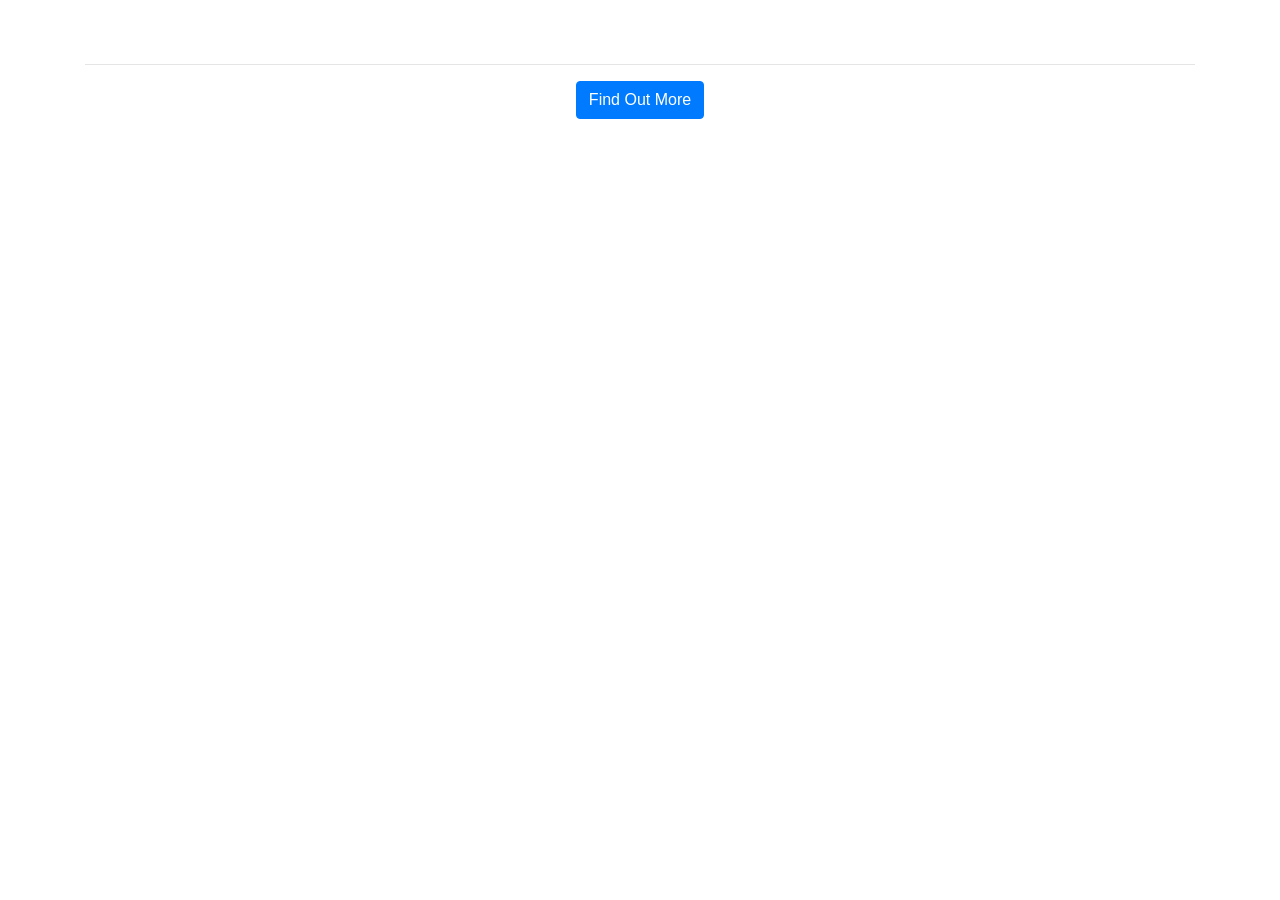
==== index.html @ 1c519700 "try" ====
<!DOCTYPE html>
<html>
  <head>
    <title>Startup</title>

    <!-- Google Fonts -->
    <link href="https://fonts.googleapis.com/css?family=Montserrat" rel="stylesheet">

    <!-- Note that the below Bootstrap file is a specific version. If you grab the most
    current from Bootstrap website, you will see the button grow transition being a lot faster
    than in my video. Use whichever style sheet you like best! -->
    <!-- Bootstrap CSS from a CDN. This way you don't have to include the bootstrap file yourself -->
    <link rel="stylesheet" href="https://maxcdn.bootstrapcdn.com/bootstrap/4.0.0/css/bootstrap.min.css" integrity="sha384-Gn5384xqQ1aoWXA+058RXPxPg6fy4IWvTNh0E263XmFcJlSAwiGgFAW/dAiS6JXm" crossorigin="anonymous">

    <!-- My own stylesheet -->
    <link rel="stylesheet" type="text/css" href="cihuy.css">
  </head>
  <body>
    <header class="startup text-center text-white d-flex">
      <div class="container my-auto">
        <div class="row">
          <div class="col-lg-12 my-auto">
            <h1 class="text-uppercase faded">
              <strong>the biggest startup event of the year</strong>
            </h1>
            <hr>
          </div>
          <div class="col-lg-12 my-auto">

            <!-- Begin MailChimp Signup Form -->
<div id="mc_embed_signup">
<form action="https://facebook.us18.list-manage.com/subscribe/post?u=6f7630cff428f124d02e589ce&amp;id=a67ccf3a25" method="post" id="mc-embedded-subscribe-form" name="mc-embedded-subscribe-form" class="validate" target="_blank" novalidate>
    <div id="mc_embed_signup_scroll">
<div class="indicates-required"></div>
<div class="mc-field-group">
</div>
<div id="mce-responses" class="clear">
    <div class="response" id="mce-error-response" style="display:none"></div>
    <div class="response" id="mce-success-response" style="display:none"></div>
  </div>    <!-- real people should not fill this in and expect good things - do not remove this or risk form bot signups-->
    <div style="position: absolute; left: -5000px;" aria-hidden="true"><input type="text" name="b_6f7630cff428f124d02e589ce_a67ccf3a25" tabindex="-1" value=""></div>
    <div class="clear"><input  class="btn btn-primary btn-xl" type="submit" value="Find Out More" name="subscribe" id="mc-embedded-subscribe" class="button"></div>
    </div>
</form>
</div>
          </div>
        </div>
      </div>
    </header>

  </body>

</html>
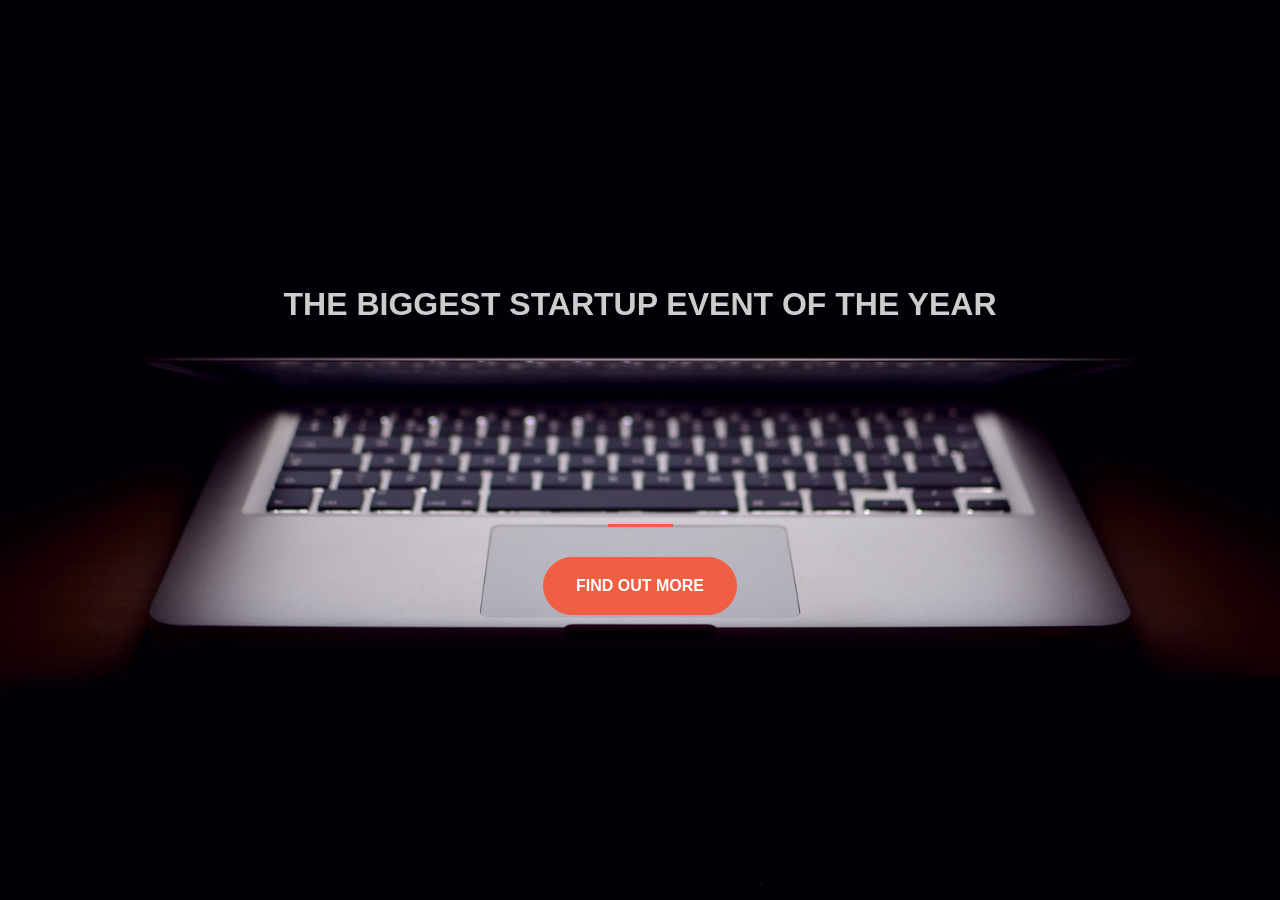
==== commit 3e993e13: "try" ====
--- a/index.html
+++ b/index.html
@@ -13,7 +13,7 @@
     <link rel="stylesheet" href="https://maxcdn.bootstrapcdn.com/bootstrap/4.0.0/css/bootstrap.min.css" integrity="sha384-Gn5384xqQ1aoWXA+058RXPxPg6fy4IWvTNh0E263XmFcJlSAwiGgFAW/dAiS6JXm" crossorigin="anonymous">
 
     <!-- My own stylesheet -->
-    <link rel="stylesheet" type="text/css" href="cihuy.css">
+    <link rel="stylesheet" type="text/css" href="style.css">
   </head>
   <body>
     <header class="startup text-center text-white d-flex">
@@ -28,6 +28,11 @@
           <div class="col-lg-12 my-auto">
 
             <!-- Begin MailChimp Signup Form -->
+<style type="text/css">
+  #mc_embed_signup{clear:left; font:14px Helvetica,Arial,sans-serif; }
+  /* Add your own MailChimp form style overrides in your site stylesheet or in this style block.
+     We recommend moving this block and the preceding CSS link to the HEAD of your HTML file. */
+</style>
 <div id="mc_embed_signup">
 <form action="https://facebook.us18.list-manage.com/subscribe/post?u=6f7630cff428f124d02e589ce&amp;id=a67ccf3a25" method="post" id="mc-embedded-subscribe-form" name="mc-embedded-subscribe-form" class="validate" target="_blank" novalidate>
     <div id="mc_embed_signup_scroll">
--- a/style.css
+++ b/style.css
@@ -0,0 +1,59 @@
+
+body,
+html {
+  width: 100%;
+  height: 100%; 
+}
+
+body {
+  font-family: 'Montserrat', sans-serif;
+}
+
+hr {
+  max-width: 65px;
+  border-width: 3px;
+  border-color: #F05F44; 
+}
+
+.faded {
+  color: rgba(255, 255, 255, 0.8); 
+}
+
+header.startup {
+  background-position: center;
+  background-image: url("header.jpg");
+  background-size: cover;
+  height: 100%;
+}
+
+header.startup hr {
+  margin-top: 200px;
+  margin-bottom: 30px; 
+}
+
+header.startup h1 {
+  font-size: 2rem; 
+}
+
+.btn {
+  font-weight: 700;
+  text-transform: uppercase;
+  border-radius: 300px;
+  font-family: 'Montserrat', sans-serif;
+}
+
+.btn-xl {
+  padding: 1rem 2rem; 
+}
+
+.btn-primary {
+  background-color: #F05F44;
+  border-color: #F05F44; }
+
+.btn-primary:hover {
+  background-color: #ee4b08;
+  border-color: #ee4b08;
+  border-width: 5px;
+  cursor: pointer;
+}
+  
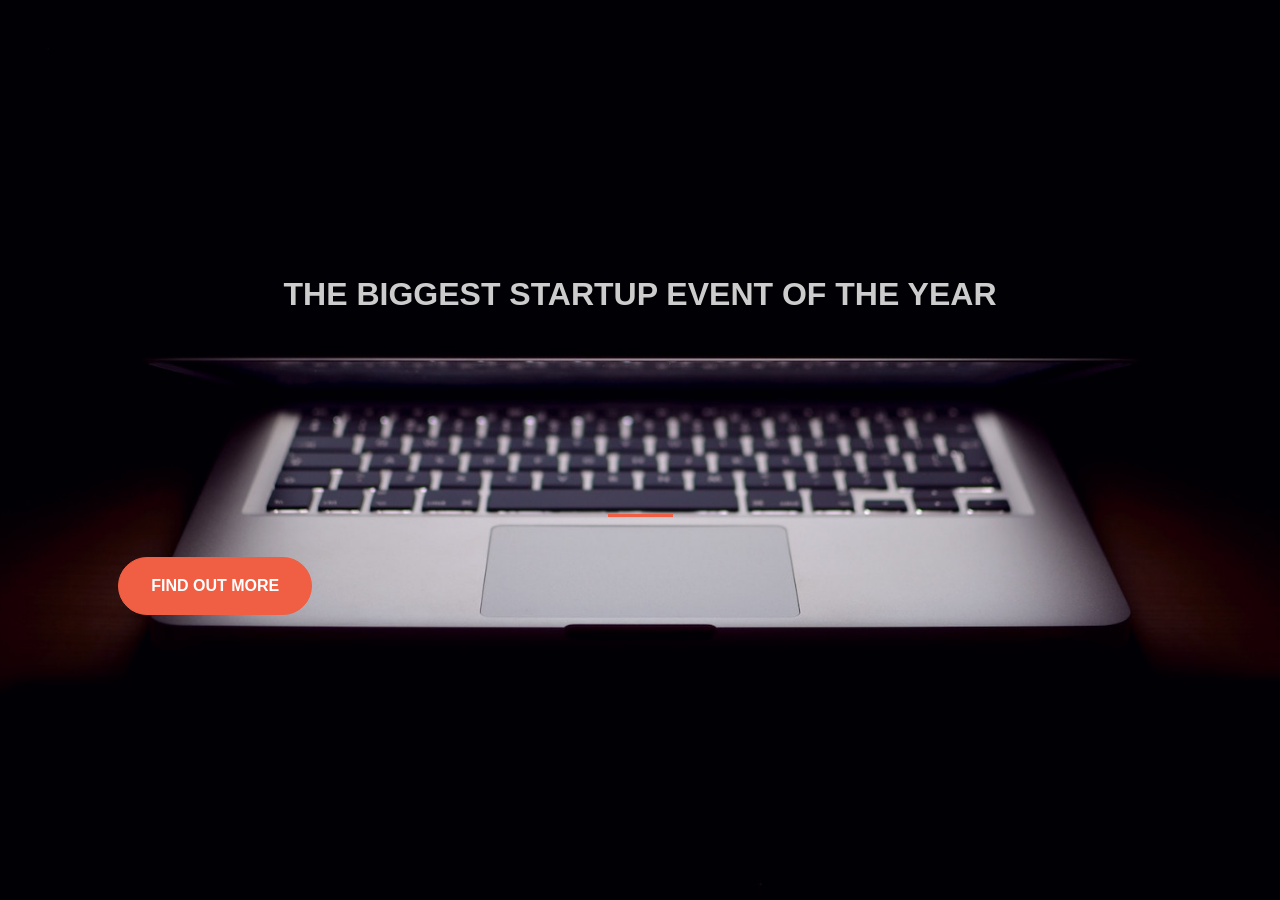
==== commit 8775a8e7: "a" ====
--- a/index.html
+++ b/index.html
@@ -29,7 +29,11 @@
 
             <!-- Begin MailChimp Signup Form -->
 <style type="text/css">
-  #mc_embed_signup{clear:left; font:14px Helvetica,Arial,sans-serif; }
+  #mc_embed_signup{display: block;
+    position: relative;
+    text-align: left;
+    padding: 10px 0 10px 3%;
+  }
   /* Add your own MailChimp form style overrides in your site stylesheet or in this style block.
      We recommend moving this block and the preceding CSS link to the HEAD of your HTML file. */
 </style>
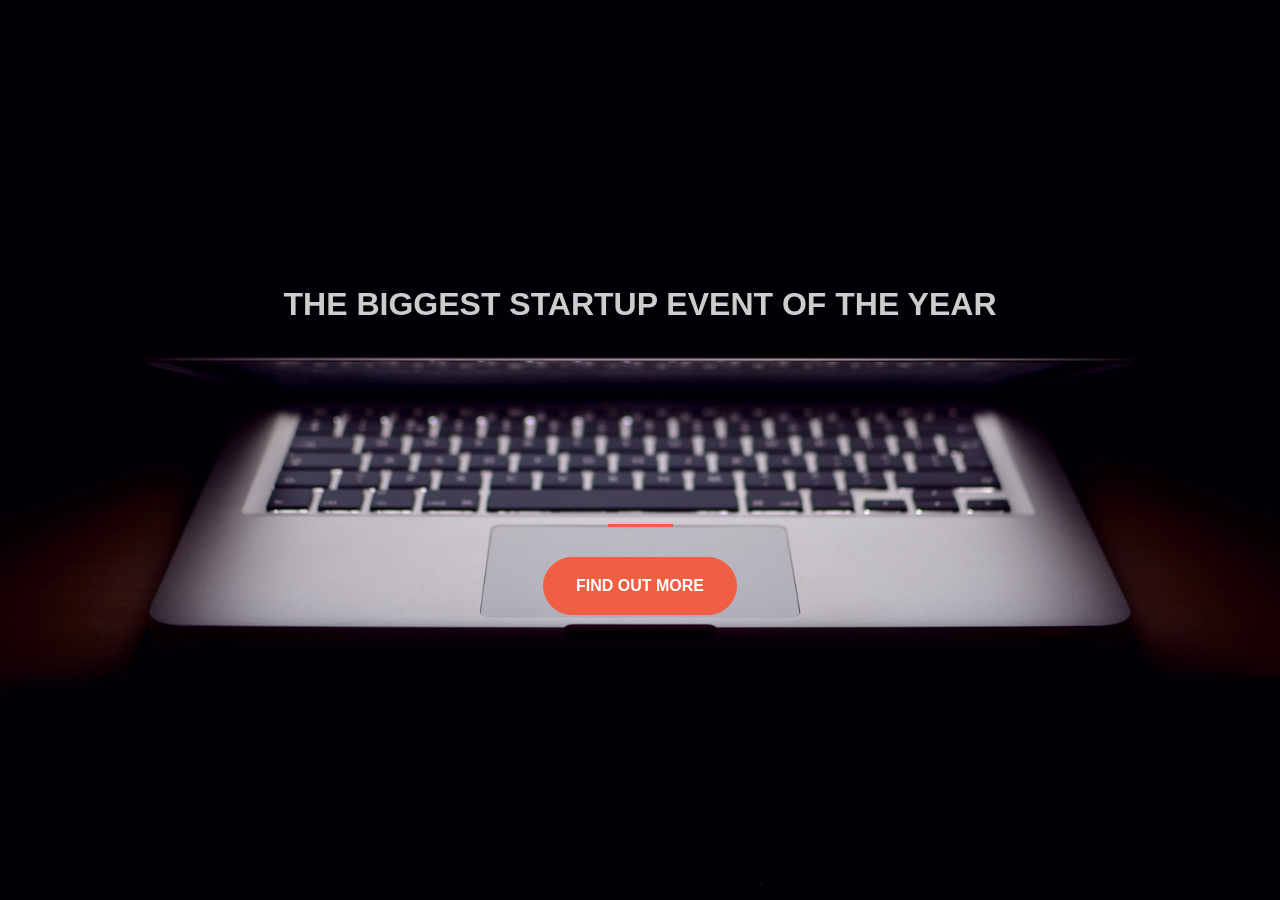
==== commit 7a4cd245: "try" ====
--- a/index.html
+++ b/index.html
@@ -26,32 +26,24 @@
             <hr>
           </div>
           <div class="col-lg-12 my-auto">
+                <style type="text/css">
+      #mc_embed_signup{clear:left; font:14px Helvetica,Arial,sans-serif; }
+      /* Add your own MailChimp form style overrides in your site stylesheet or in this style block.
+         We recommend moving this block and the preceding CSS link to the HEAD of your HTML file. */
+    </style>
+    <div id="mc_embed_signup">
+    <form action="https://facebook.us18.list-manage.com/subscribe/post?u=6f7630cff428f124d02e589ce&amp;id=a67ccf3a25" method="post" id="mc-embedded-subscribe-form" name="mc-embedded-subscribe-form" class="validate" target="_blank" novalidate>
+        <div id="mc_embed_signup_scroll">
+    <div id="mce-responses" class="clear">
+        <div class="response" id="mce-error-response" style="display:none"></div>
+        <div class="response" id="mce-success-response" style="display:none"></div>
+      </div>    <!-- real people should not fill this in and expect good things - do not remove this or risk form bot signups-->
+        <div style="position: absolute; left: -5000px;" aria-hidden="true"><input type="text" name="b_6f7630cff428f124d02e589ce_a67ccf3a25" tabindex="-1" value=""></div>
+        <div class="clear"><input  class="btn btn-primary btn-xl" type="submit" value="Find Out More" name="subscribe" id="mc-embedded-subscribe" class="button"></div>
+        </div>
+    </form>
+    </div>
 
-            <!-- Begin MailChimp Signup Form -->
-<style type="text/css">
-  #mc_embed_signup{display: block;
-    position: relative;
-    text-align: left;
-    padding: 10px 0 10px 3%;
-  }
-  /* Add your own MailChimp form style overrides in your site stylesheet or in this style block.
-     We recommend moving this block and the preceding CSS link to the HEAD of your HTML file. */
-</style>
-<div id="mc_embed_signup">
-<form action="https://facebook.us18.list-manage.com/subscribe/post?u=6f7630cff428f124d02e589ce&amp;id=a67ccf3a25" method="post" id="mc-embedded-subscribe-form" name="mc-embedded-subscribe-form" class="validate" target="_blank" novalidate>
-    <div id="mc_embed_signup_scroll">
-<div class="indicates-required"></div>
-<div class="mc-field-group">
-</div>
-<div id="mce-responses" class="clear">
-    <div class="response" id="mce-error-response" style="display:none"></div>
-    <div class="response" id="mce-success-response" style="display:none"></div>
-  </div>    <!-- real people should not fill this in and expect good things - do not remove this or risk form bot signups-->
-    <div style="position: absolute; left: -5000px;" aria-hidden="true"><input type="text" name="b_6f7630cff428f124d02e589ce_a67ccf3a25" tabindex="-1" value=""></div>
-    <div class="clear"><input  class="btn btn-primary btn-xl" type="submit" value="Find Out More" name="subscribe" id="mc-embedded-subscribe" class="button"></div>
-    </div>
-</form>
-</div>
           </div>
         </div>
       </div>
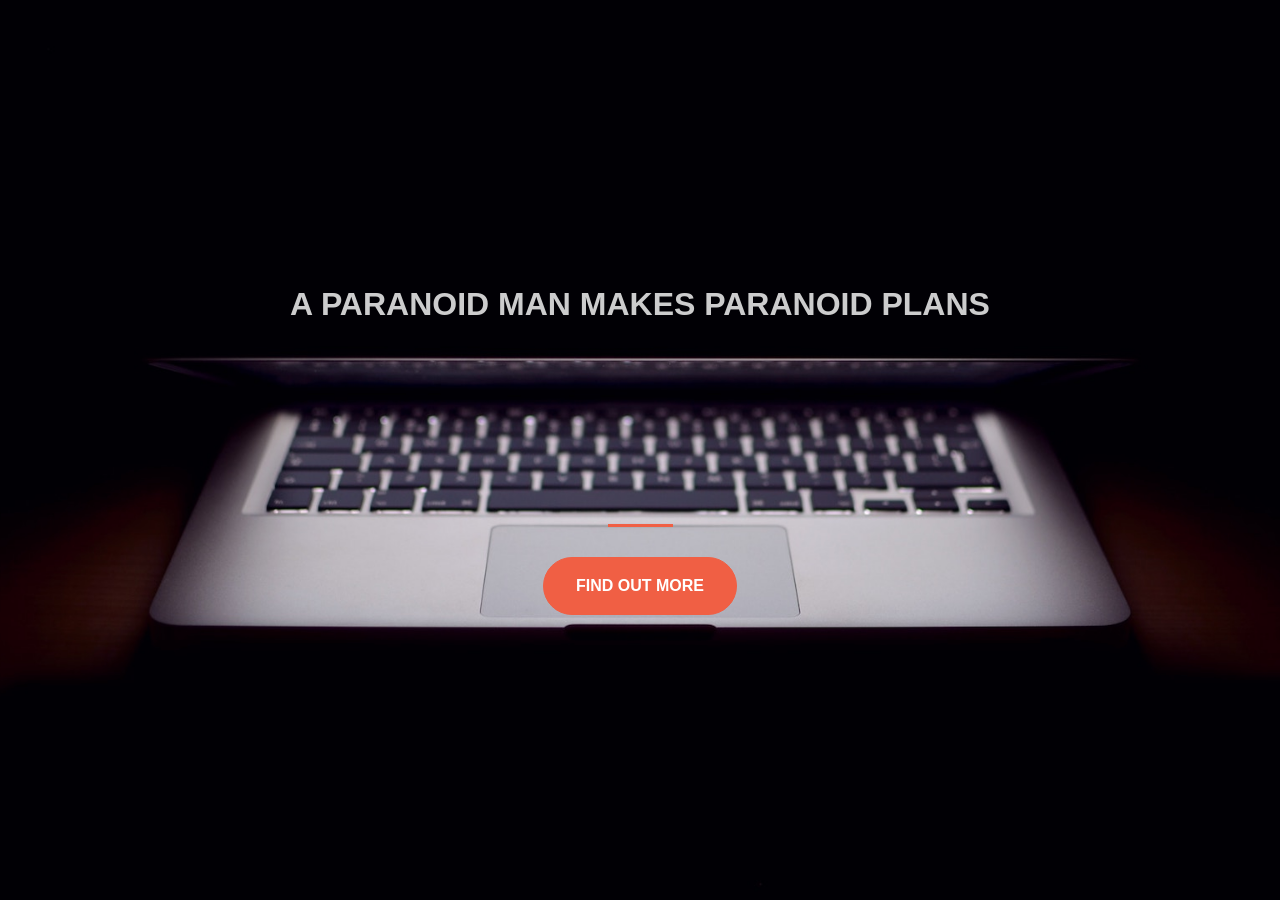
==== commit ef9c49a2: "try" ====
--- a/index.html
+++ b/index.html
@@ -21,16 +21,11 @@
         <div class="row">
           <div class="col-lg-12 my-auto">
             <h1 class="text-uppercase faded">
-              <strong>the biggest startup event of the year</strong>
+              <strong>a paranoid man makes paranoid plans</strong>
             </h1>
             <hr>
           </div>
           <div class="col-lg-12 my-auto">
-                <style type="text/css">
-      #mc_embed_signup{clear:left; font:14px Helvetica,Arial,sans-serif; }
-      /* Add your own MailChimp form style overrides in your site stylesheet or in this style block.
-         We recommend moving this block and the preceding CSS link to the HEAD of your HTML file. */
-    </style>
     <div id="mc_embed_signup">
     <form action="https://facebook.us18.list-manage.com/subscribe/post?u=6f7630cff428f124d02e589ce&amp;id=a67ccf3a25" method="post" id="mc-embedded-subscribe-form" name="mc-embedded-subscribe-form" class="validate" target="_blank" novalidate>
         <div id="mc_embed_signup_scroll">
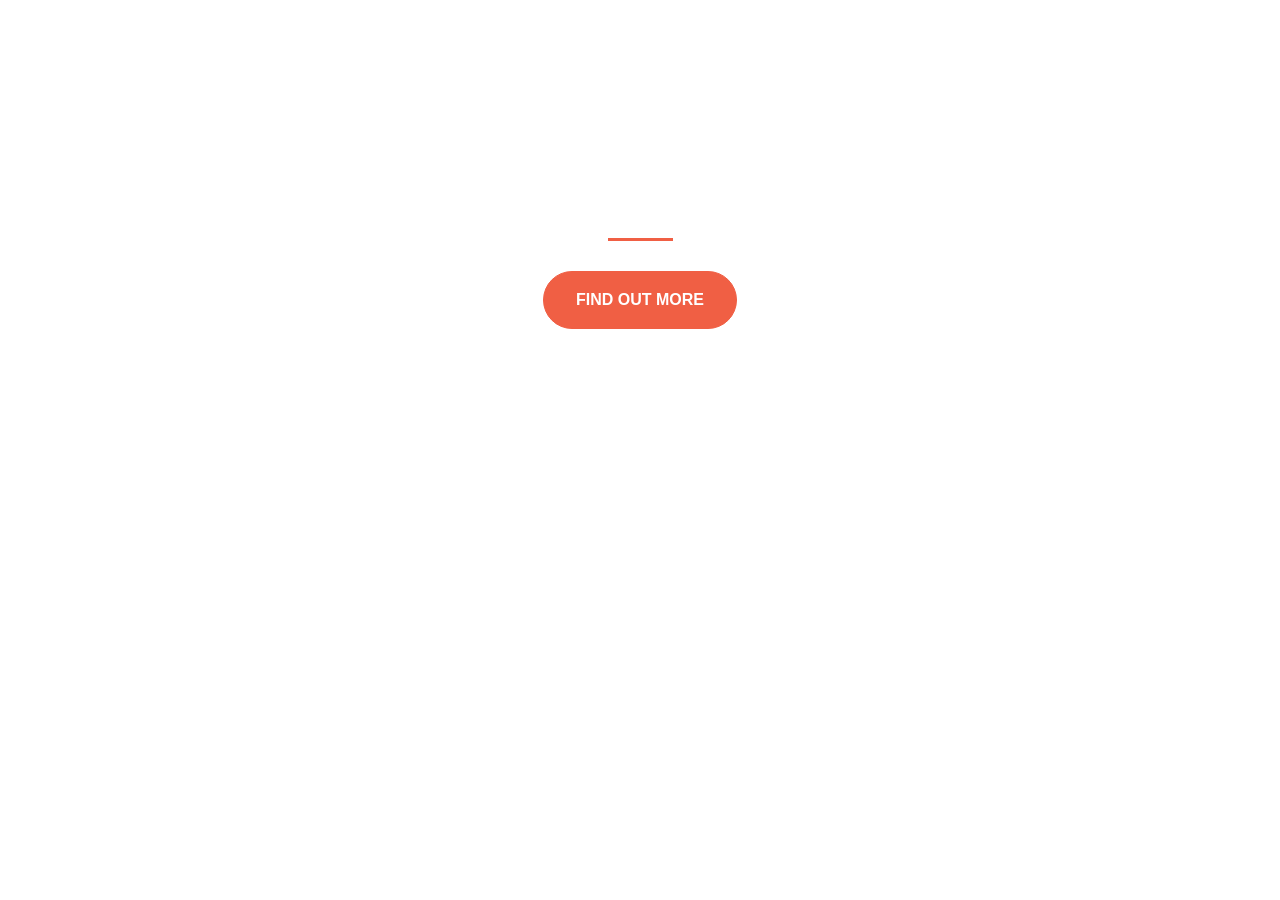
==== commit 020eabc3: "try" ====
--- a/index.html
+++ b/index.html
@@ -11,7 +11,7 @@
     than in my video. Use whichever style sheet you like best! -->
     <!-- Bootstrap CSS from a CDN. This way you don't have to include the bootstrap file yourself -->
     <link rel="stylesheet" href="https://maxcdn.bootstrapcdn.com/bootstrap/4.0.0/css/bootstrap.min.css" integrity="sha384-Gn5384xqQ1aoWXA+058RXPxPg6fy4IWvTNh0E263XmFcJlSAwiGgFAW/dAiS6JXm" crossorigin="anonymous">
-
+    <link rel="stylesheet" type="text/css" href="animate.css">
     <!-- My own stylesheet -->
     <link rel="stylesheet" type="text/css" href="style.css">
   </head>
@@ -20,24 +20,24 @@
       <div class="container my-auto">
         <div class="row">
           <div class="col-lg-12 my-auto">
-            <h1 class="text-uppercase faded">
-              <strong>a paranoid man makes paranoid plans</strong>
+            <h1 class="text-uppercase faded swing animated">
+              <strong>A Paranoid Man Makes Paranoid Plans</strong>
             </h1>
             <hr>
           </div>
           <div class="col-lg-12 my-auto">
-    <div id="mc_embed_signup">
-    <form action="https://facebook.us18.list-manage.com/subscribe/post?u=6f7630cff428f124d02e589ce&amp;id=a67ccf3a25" method="post" id="mc-embedded-subscribe-form" name="mc-embedded-subscribe-form" class="validate" target="_blank" novalidate>
-        <div id="mc_embed_signup_scroll">
-    <div id="mce-responses" class="clear">
-        <div class="response" id="mce-error-response" style="display:none"></div>
-        <div class="response" id="mce-success-response" style="display:none"></div>
-      </div>    <!-- real people should not fill this in and expect good things - do not remove this or risk form bot signups-->
-        <div style="position: absolute; left: -5000px;" aria-hidden="true"><input type="text" name="b_6f7630cff428f124d02e589ce_a67ccf3a25" tabindex="-1" value=""></div>
-        <div class="clear"><input  class="btn btn-primary btn-xl" type="submit" value="Find Out More" name="subscribe" id="mc-embedded-subscribe" class="button"></div>
-        </div>
-    </form>
-    </div>
+                <div id="mc_embed_signup">
+                <form action="https://facebook.us18.list-manage.com/subscribe/post?u=6f7630cff428f124d02e589ce&amp;id=a67ccf3a25" method="post" id="mc-embedded-subscribe-form" name="mc-embedded-subscribe-form" class="validate" target="_blank" novalidate>
+                    <div id="mc_embed_signup_scroll">
+                <div id="mce-responses" class="clear">
+                    <div class="response" id="mce-error-response" style="display:none"></div>
+                    <div class="response" id="mce-success-response" style="display:none"></div>
+                  </div>    <!-- real people should not fill this in and expect good things - do not remove this or risk form bot signups-->
+                    <div style="position: absolute; left: -5000px;" aria-hidden="true"><input type="text" name="b_6f7630cff428f124d02e589ce_a67ccf3a25" tabindex="-1" value=""></div>
+                    <div class="clear"><input  class="btn btn-primary btn-xl" type="submit" value="Find Out More" name="subscribe" id="mc-embedded-subscribe" class="button"></div>
+                    </div>
+                </form>
+                </div>
 
           </div>
         </div>
--- a/style.css
+++ b/style.css
@@ -19,12 +19,6 @@
   color: rgba(255, 255, 255, 0.8); 
 }
 
-header.startup {
-  background-position: center;
-  background-image: url("header.jpg");
-  background-size: cover;
-  height: 100%;
-}
 
 header.startup hr {
   margin-top: 200px;
